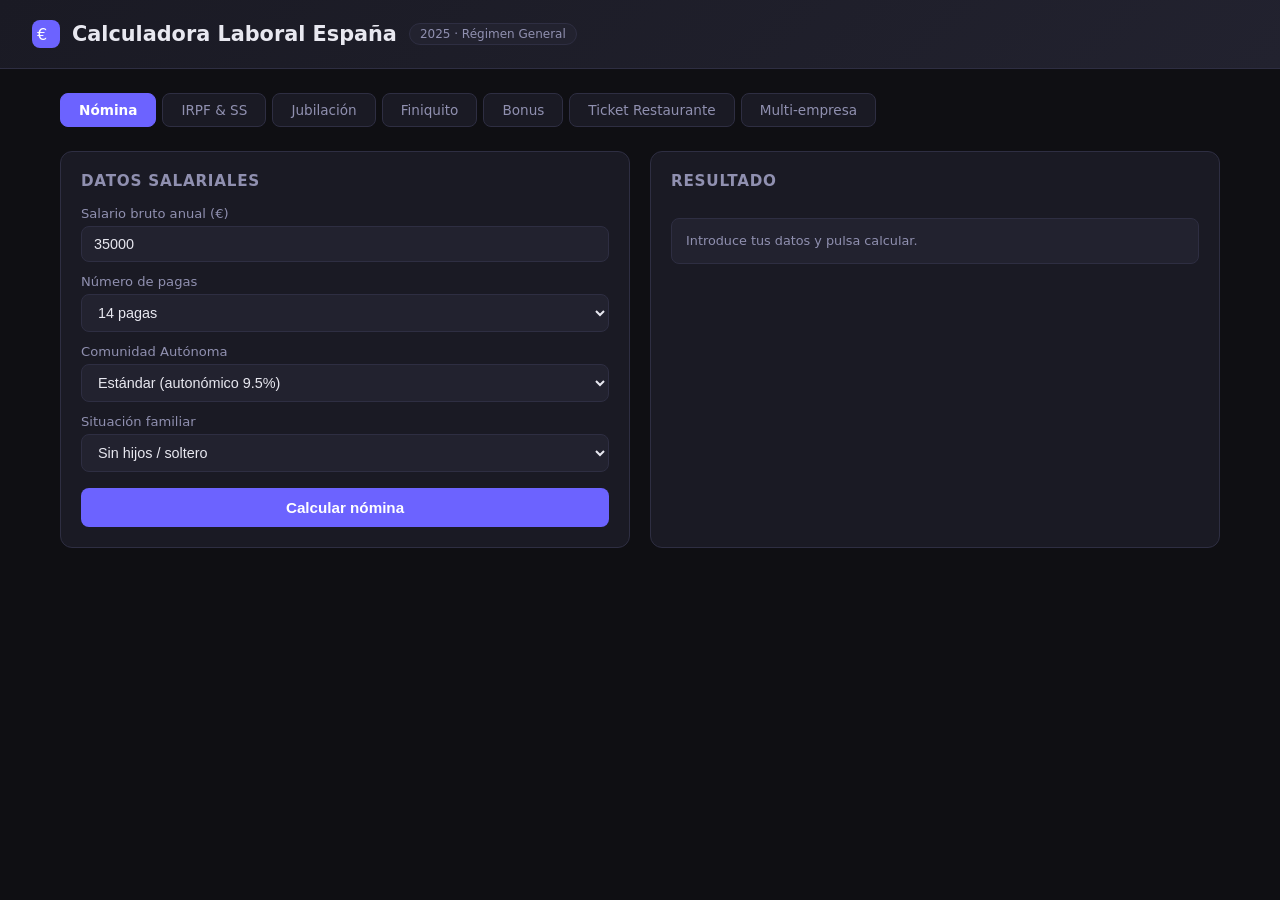
==== index.html @ 5cce4228 "Rename salaryCalculator.html to index.html" ====
<!DOCTYPE html>
<html lang="es">
<head>
<meta charset="UTF-8">
<meta name="viewport" content="width=device-width, initial-scale=1.0">
<title>Calculadora Laboral España 2025</title>
<style>
  :root {
    --bg: #0f0f13;
    --surface: #1a1a24;
    --surface2: #22222f;
    --border: #2e2e42;
    --accent: #6c63ff;
    --accent2: #ff6584;
    --accent3: #43e97b;
    --text: #e8e8f0;
    --text2: #9090b0;
    --radius: 12px;
  }
  * { box-sizing: border-box; margin: 0; padding: 0; }
  body { background: var(--bg); color: var(--text); font-family: 'Segoe UI', system-ui, sans-serif; min-height: 100vh; }
  header { background: linear-gradient(135deg, #1a1a24 0%, #22222f 100%); border-bottom: 1px solid var(--border); padding: 20px 32px; display: flex; align-items: center; gap: 12px; }
  header h1 { font-size: 1.3rem; font-weight: 700; color: var(--text); }
  header span { font-size: 0.75rem; color: var(--text2); background: var(--surface2); border: 1px solid var(--border); padding: 3px 10px; border-radius: 20px; }
  .container { max-width: 1200px; margin: 0 auto; padding: 24px 20px; }
  .tabs { display: flex; gap: 6px; flex-wrap: wrap; margin-bottom: 24px; }
  .tab { padding: 8px 18px; border-radius: 8px; border: 1px solid var(--border); background: var(--surface); color: var(--text2); cursor: pointer; font-size: 0.85rem; transition: all 0.2s; }
  .tab:hover { border-color: var(--accent); color: var(--text); }
  .tab.active { background: var(--accent); border-color: var(--accent); color: #fff; font-weight: 600; }
  .panel { display: none; }
  .panel.active { display: block; }
  .grid { display: grid; grid-template-columns: 1fr 1fr; gap: 20px; }
  @media(max-width:700px) { .grid { grid-template-columns: 1fr; } }
  .card { background: var(--surface); border: 1px solid var(--border); border-radius: var(--radius); padding: 20px; }
  .card h2 { font-size: 0.95rem; font-weight: 600; color: var(--text2); margin-bottom: 16px; text-transform: uppercase; letter-spacing: .05em; }
  label { display: block; font-size: 0.82rem; color: var(--text2); margin-bottom: 5px; margin-top: 12px; }
  label:first-of-type { margin-top: 0; }
  input, select { width: 100%; background: var(--surface2); border: 1px solid var(--border); border-radius: 8px; color: var(--text); padding: 9px 12px; font-size: 0.9rem; outline: none; transition: border-color 0.2s; }
  input:focus, select:focus { border-color: var(--accent); }
  .btn { width: 100%; margin-top: 16px; padding: 11px; background: var(--accent); border: none; border-radius: 8px; color: #fff; font-size: 0.95rem; font-weight: 600; cursor: pointer; transition: opacity 0.2s; }
  .btn:hover { opacity: 0.85; }
  .results { margin-top: 0; display: flex; flex-direction: column; gap: 10px; }
  .result-row { display: flex; justify-content: space-between; align-items: center; padding: 10px 14px; background: var(--surface2); border-radius: 8px; border-left: 3px solid var(--accent); }
  .result-row.green { border-left-color: var(--accent3); }
  .result-row.red { border-left-color: var(--accent2); }
  .result-row span:first-child { font-size: 0.82rem; color: var(--text2); }
  .result-row span:last-child { font-size: 1rem; font-weight: 700; color: var(--text); }
  .result-row.big span:last-child { font-size: 1.2rem; color: var(--accent3); }
  .info-box { background: var(--surface2); border: 1px solid var(--border); border-radius: 8px; padding: 12px 14px; font-size: 0.8rem; color: var(--text2); margin-top: 12px; line-height: 1.6; }
  .info-box b { color: var(--accent); }
  .tramos-table { width: 100%; border-collapse: collapse; font-size: 0.8rem; margin-top: 8px; }
  .tramos-table th { background: var(--surface2); color: var(--text2); padding: 6px 10px; text-align: left; border-bottom: 1px solid var(--border); }
  .tramos-table td { padding: 6px 10px; border-bottom: 1px solid var(--border); color: var(--text); }
  .badge { display: inline-block; padding: 2px 8px; border-radius: 20px; font-size: 0.72rem; font-weight: 700; }
  .badge-green { background: rgba(67,233,123,0.15); color: var(--accent3); }
  .badge-red { background: rgba(255,101,132,0.15); color: var(--accent2); }
  .badge-blue { background: rgba(108,99,255,0.15); color: var(--accent); }
  hr { border: none; border-top: 1px solid var(--border); margin: 12px 0; }
  .full-width { grid-column: 1 / -1; }
</style>
</head>
<body>
<header>
  <svg width="28" height="28" viewBox="0 0 28 28" fill="none"><rect width="28" height="28" rx="8" fill="#6c63ff"/><text x="5" y="20" font-size="16" fill="white">€</text></svg>
  <h1>Calculadora Laboral España</h1>
  <span>2025 · Régimen General</span>
</header>
<div class="container">
  <div class="tabs">
    <div class="tab active" onclick="switchTab('nomina')">Nómina</div>
    <div class="tab" onclick="switchTab('irpf')">IRPF & SS</div>
    <div class="tab" onclick="switchTab('jubilacion')">Jubilación</div>
    <div class="tab" onclick="switchTab('finiquito')">Finiquito</div>
    <div class="tab" onclick="switchTab('bonus')">Bonus</div>
    <div class="tab" onclick="switchTab('ticket')">Ticket Restaurante</div>
    <div class="tab" onclick="switchTab('multiempresa')">Multi-empresa</div>
  </div>

  <!-- NÓMINA -->
  <div class="panel active" id="panel-nomina">
    <div class="grid">
      <div class="card">
        <h2>Datos salariales</h2>
        <label>Salario bruto anual (€)</label>
        <input type="number" id="n-bruto" value="35000" placeholder="35000">
        <label>Número de pagas</label>
        <select id="n-pagas">
          <option value="12">12 pagas</option>
          <option value="14" selected>14 pagas</option>
        </select>
        <label>Comunidad Autónoma</label>
        <select id="n-ccaa">
          <option value="0.095">Estándar (autonómico 9.5%)</option>
          <option value="0.095">Cataluña</option>
          <option value="0.095">Madrid</option>
          <option value="0.095">Galicia</option>
        </select>
        <label>Situación familiar</label>
        <select id="n-familia">
          <option value="0">Sin hijos / soltero</option>
          <option value="1">1 hijo</option>
          <option value="2">2 hijos</option>
          <option value="3">3+ hijos</option>
        </select>
        <button class="btn" onclick="calcNomina()">Calcular nómina</button>
      </div>
      <div class="card">
        <h2>Resultado</h2>
        <div class="results" id="nomina-results">
          <div class="info-box">Introduce tus datos y pulsa calcular.</div>
        </div>
      </div>
    </div>
  </div>

  <!-- IRPF & SS -->
  <div class="panel" id="panel-irpf">
    <div class="grid">
      <div class="card">
        <h2>Tramos IRPF 2025</h2>
        <div class="info-box" style="margin-top:0">Tipo estatal + autonómico general. Los tipos autonómicos pueden variar.</div>
        <table class="tramos-table">
          <thead><tr><th>Base liquidable</th><th>Estatal</th><th>Total</th></tr></thead>
          <tbody>
            <tr><td>0 – 12.450 €</td><td>9,5%</td><td><span class="badge badge-green">19%</span></td></tr>
            <tr><td>12.450 – 20.200 €</td><td>12%</td><td><span class="badge badge-green">24%</span></td></tr>
            <tr><td>20.200 – 35.200 €</td><td>15%</td><td><span class="badge badge-blue">30%</span></td></tr>
            <tr><td>35.200 – 60.000 €</td><td>18,5%</td><td><span class="badge badge-blue">37%</span></td></tr>
            <tr><td>60.000 – 300.000 €</td><td>22,5%</td><td><span class="badge badge-red">45%</span></td></tr>
            <tr><td>Más de 300.000 €</td><td>24,5%</td><td><span class="badge badge-red">47%</span></td></tr>
          </tbody>
        </table>
        <hr>
        <h2 style="margin-top:4px">Cotizaciones trabajador 2025</h2>
        <table class="tramos-table">
          <thead><tr><th>Concepto</th><th>% trabajador</th></tr></thead>
          <tbody>
            <tr><td>Contingencias comunes</td><td>4,70%</td></tr>
            <tr><td>Desempleo</td><td>1,55%</td></tr>
            <tr><td>Formación profesional</td><td>0,10%</td></tr>
            <tr><td>Mecanismo equidad</td><td>0,13%</td></tr>
            <tr><td><b>Total</b></td><td><b>6,48%</b></td></tr>
          </tbody>
        </table>
      </div>
      <div class="card">
        <h2>Calculadora IRPF rápida</h2>
        <label>Salario bruto anual (€)</label>
        <input type="number" id="irpf-bruto" value="40000">
        <label>Mínimo personal (€) — estándar 5.550€</label>
        <input type="number" id="irpf-minimo" value="5550">
        <button class="btn" onclick="calcIRPF()">Calcular retención estimada</button>
        <div class="results" id="irpf-results" style="margin-top:16px">
          <div class="info-box">El cálculo es aproximado. El tipo exacto depende de tu situación personal y autonómica.</div>
        </div>
      </div>
    </div>
  </div>

  <!-- JUBILACIÓN -->
  <div class="panel" id="panel-jubilacion">
    <div class="grid">
      <div class="card">
        <h2>Estimación pensión jubilación</h2>
        <div class="info-box" style="margin-top:0; margin-bottom:12px">Estimación orientativa basada en cotización al Régimen General. La pensión real depende de lagunas, coeficientes, etc.</div>
        <label>Edad actual</label>
        <input type="number" id="j-edad" value="28" min="16" max="65">
        <label>Salario bruto anual actual (€)</label>
        <input type="number" id="j-bruto" value="35000">
        <label>Años cotizados hasta hoy</label>
        <input type="number" id="j-cotizados" value="5" min="0">
        <label>Crecimiento salarial anual estimado (%)</label>
        <input type="number" id="j-crecimiento" value="2" step="0.5">
        <label>Edad de jubilación</label>
        <select id="j-edad-jub">
          <option value="65">65 años</option>
          <option value="66">66 años</option>
          <option value="67" selected>67 años (ordinaria 2027+)</option>
        </select>
        <button class="btn" onclick="calcJubilacion()">Estimar pensión</button>
      </div>
      <div class="card">
        <h2>Resultado estimado</h2>
        <div class="results" id="jub-results">
          <div class="info-box">Introduce tus datos y pulsa calcular.</div>
        </div>
      </div>
    </div>
  </div>

  <!-- FINIQUITO -->
  <div class="panel" id="panel-finiquito">
    <div class="grid">
      <div class="card">
        <h2>Calculadora de finiquito</h2>
        <label>Salario bruto mensual (€)</label>
        <input type="number" id="f-mensual" value="2500">
        <label>Días trabajados del mes actual (sin cobrar)</label>
        <input type="number" id="f-dias" value="15" min="0" max="31">
        <label>Días de vacaciones no disfrutadas</label>
        <input type="number" id="f-vacaciones" value="5" min="0">
        <label>Pagas extra anuales</label>
        <select id="f-pagas">
          <option value="2" selected>2 pagas extra</option>
          <option value="1">1 paga extra</option>
          <option value="0">0 (prorrateadas)</option>
        </select>
        <label>Meses trabajados del año actual</label>
        <input type="number" id="f-meses" value="4" min="0" max="12">
        <label>Tipo de baja</label>
        <select id="f-tipo">
          <option value="0">Baja voluntaria</option>
          <option value="12">Fin de contrato temporal (12 días/año)</option>
          <option value="20">Despido objetivo (20 días/año)</option>
          <option value="33">Despido improcedente (33 días/año)</option>
          <option value="45">Despido improcedente pre-2012 (45 días/año)</option>
        </select>
        <label>Años trabajados en la empresa</label>
        <input type="number" id="f-anios" value="3" min="0">
        <label>% IRPF aplicable</label>
        <input type="number" id="f-irpf" value="20" step="0.5">
        <button class="btn" onclick="calcFiniquito()">Calcular finiquito</button>
      </div>
      <div class="card">
        <h2>Desglose finiquito</h2>
        <div class="results" id="fin-results">
          <div class="info-box">Introduce tus datos y pulsa calcular.</div>
        </div>
      </div>
    </div>
  </div>

  <!-- BONUS -->
  <div class="panel" id="panel-bonus">
    <div class="grid">
      <div class="card">
        <h2>Cálculo de bonus</h2>
        <label>Salario bruto anual (€)</label>
        <input type="number" id="b-bruto" value="35000">
        <label>% de bonus sobre salario bruto</label>
        <input type="number" id="b-pct" value="10" step="0.5">
        <label>% de consecución del objetivo (0-150%)</label>
        <input type="number" id="b-consecucion" value="100" min="0" max="200">
        <label>% IRPF de retención</label>
        <input type="number" id="b-irpf" value="20" step="0.5">
        <label>¿Se suma al salario para calcular IRPF?</label>
        <select id="b-acumulado">
          <option value="yes" selected>Sí (cálculo acumulado anual)</option>
          <option value="no">No (retención fija indicada)</option>
        </select>
        <button class="btn" onclick="calcBonus()">Calcular bonus</button>
      </div>
      <div class="card">
        <h2>Resultado bonus</h2>
        <div class="results" id="bonus-results">
          <div class="info-box">Introduce tus datos y pulsa calcular.</div>
        </div>
      </div>
    </div>
  </div>

  <!-- TICKET RESTAURANTE -->
  <div class="panel" id="panel-ticket">
    <div class="grid">
      <div class="card">
        <h2>Beneficio fiscal Ticket Restaurante</h2>
        <div class="info-box" style="margin-top:0; margin-bottom:12px">Exento de IRPF hasta <b>11 €/día</b> (días laborables). No cotiza a SS.</div>
        <label>Días laborables al mes</label>
        <input type="number" id="t-dias" value="22" min="1" max="23">
        <label>Importe ticket por día (€) — máx. 11 €</label>
        <input type="number" id="t-importe" value="9" step="0.5" min="1" max="11">
        <label>Salario bruto anual (€)</label>
        <input type="number" id="t-bruto" value="35000">
        <label>% IRPF marginal estimado</label>
        <input type="number" id="t-irpf" value="30" step="0.5">
        <button class="btn" onclick="calcTicket()">Calcular ahorro fiscal</button>
      </div>
      <div class="card">
        <h2>Ahorro fiscal estimado</h2>
        <div class="results" id="ticket-results">
          <div class="info-box">Introduce tus datos y pulsa calcular.</div>
        </div>
      </div>
    </div>
  </div>

  <!-- MULTI-EMPRESA -->
  <div class="panel" id="panel-multiempresa">
    <div class="grid">
      <div class="card">
        <h2>IRPF Multi-empresa</h2>
        <div class="info-box" style="margin-top:0; margin-bottom:12px">Si has trabajado en varias empresas el mismo año, calcula el % de retención que debes solicitar para <b>no tener que pagar ni devolverte en la declaración</b>.</div>
        <div id="empresas-container">
          <div class="empresa-bloque" id="empresa-0">
            <label>Empresa 1 — Bruto percibido (€)</label>
            <input type="number" class="emp-bruto" placeholder="20000" value="20000">
            <label>IRPF retenido por esa empresa (%)</label>
            <input type="number" class="emp-irpf" placeholder="15" value="15">
          </div>
          <div class="empresa-bloque" id="empresa-1">
            <label>Empresa 2 — Bruto percibido (€)</label>
            <input type="number" class="emp-bruto" placeholder="18000" value="18000">
            <label>IRPF retenido por esa empresa (%)</label>
            <input type="number" class="emp-irpf" placeholder="12" value="12">
          </div>
        </div>
        <button class="btn" style="background:var(--surface2); color: var(--text); border: 1px solid var(--border); margin-top:10px" onclick="addEmpresa()">+ Añadir empresa</button>
        <label style="margin-top:12px">Mínimo personal (€)</label>
        <input type="number" id="me-minimo" value="5550">
        <button class="btn" onclick="calcMultiEmpresa()">Calcular % IRPF óptimo</button>
      </div>
      <div class="card">
        <h2>Resultado</h2>
        <div class="results" id="me-results">
          <div class="info-box">Introduce los datos de cada empresa y pulsa calcular.</div>
        </div>
      </div>
    </div>
  </div>
</div>

<script>
// ---- TRAMOS IRPF 2025 ----
const TRAMOS = [
  { hasta: 12450, tipo: 0.19 },
  { hasta: 20200, tipo: 0.24 },
  { hasta: 35200, tipo: 0.30 },
  { hasta: 60000, tipo: 0.37 },
  { hasta: 300000, tipo: 0.45 },
  { hasta: Infinity, tipo: 0.47 }
];

function calcIRPFCuota(base) {
  let cuota = 0, prev = 0;
  for (const t of TRAMOS) {
    if (base <= prev) break;
    const tramo = Math.min(base, t.hasta) - prev;
    cuota += tramo * t.tipo;
    prev = t.hasta;
  }
  return cuota;
}

function tipoMarginal(base) {
  for (const t of TRAMOS) { if (base <= t.hasta) return t.tipo; }
  return 0.47;
}

function fmt(n) { return n.toLocaleString('es-ES', { minimumFractionDigits: 2, maximumFractionDigits: 2 }) + ' €'; }
function fmtPct(n) { return (n * 100).toFixed(2) + '%'; }

function row(label, value, cls = '') {
  return `<div class="result-row ${cls}"><span>${label}</span><span>${value}</span></div>`;
}

function switchTab(id) {
  document.querySelectorAll('.tab').forEach(t => t.classList.remove('active'));
  document.querySelectorAll('.panel').forEach(p => p.classList.remove('active'));
  event.target.classList.add('active');
  document.getElementById('panel-' + id).classList.add('active');
}

// ---- NÓMINA ----
function calcNomina() {
  const brutoAnual = parseFloat(document.getElementById('n-bruto').value);
  const pagas = parseInt(document.getElementById('n-pagas').value);
  // SS trabajador: 6.48%
  const SS_PCT = 0.0648;
  const ssAnual = brutoAnual * SS_PCT;
  const minPersonal = 5550;
  const baseIRPF = brutoAnual - ssAnual - minPersonal;
  const cuotaIRPF = baseIRPF > 0 ? calcIRPFCuota(baseIRPF) : 0;
  const pctIRPF = brutoAnual > 0 ? cuotaIRPF / brutoAnual : 0;
  const netoAnual = brutoAnual - ssAnual - cuotaIRPF;
  const brutoPaga = brutoAnual / pagas;
  const netoPaga = netoAnual / pagas;

  document.getElementById('nomina-results').innerHTML =
    row('Bruto anual', fmt(brutoAnual)) +
    row('Bruto mensual (' + pagas + ' pagas)', fmt(brutoPaga)) +
    row('Cotización SS trabajador/año', fmt(ssAnual), 'red') +
    row('IRPF retenido/año', fmt(cuotaIRPF), 'red') +
    row('% IRPF efectivo', fmtPct(pctIRPF), 'red') +
    row('Neto anual', fmt(netoAnual), 'green') +
    row('Neto mensual', fmt(netoPaga), 'big');
}

// ---- IRPF ----
function calcIRPF() {
  const bruto = parseFloat(document.getElementById('irpf-bruto').value);
  const minimo = parseFloat(document.getElementById('irpf-minimo').value);
  const SS_PCT = 0.0648;
  const ss = bruto * SS_PCT;
  const base = Math.max(0, bruto - ss - minimo);
  const cuota = calcIRPFCuota(base);
  const pct = bruto > 0 ? cuota / bruto : 0;
  const marginal = tipoMarginal(base);
  document.getElementById('irpf-results').innerHTML =
    row('Base liquidable aprox.', fmt(base)) +
    row('Cuota IRPF anual', fmt(cuota), 'red') +
    row('% retención efectivo', fmtPct(pct), 'red') +
    row('Tipo marginal', fmtPct(marginal));
}

// ---- JUBILACIÓN ----
function calcJubilacion() {
  const edadActual = parseInt(document.getElementById('j-edad').value);
  const bruto = parseFloat(document.getElementById('j-bruto').value);
  const cotizadosHoy = parseInt(document.getElementById('j-cotizados').value);
  const crecimiento = parseFloat(document.getElementById('j-crecimiento').value) / 100;
  const edadJub = parseInt(document.getElementById('j-edad-jub').value);
  const aniosFaltantes = edadJub - edadActual;
  // Calcular base media reguladora (últimos 25 años)
  let totalBases = 0;
  for (let i = 0; i < aniosFaltantes; i++) {
    totalBases += bruto * Math.pow(1 + crecimiento, i);
  }
  const aniosTotalesCotizados = cotizadosHoy + aniosFaltantes;
  // % pensión según años cotizados (2025+): 0.19%/mes primeros 15 años → hasta 50%, luego 0.18%/mes
  let pctPension = 0;
  const meses = aniosTotalesCotizados * 12;
  if (meses <= 180) { pctPension = (meses / 180) * 0.5; }
  else { pctPension = 0.5 + ((meses - 180) * 0.0019); }
  pctPension = Math.min(pctPension, 1.0);
  // Base reguladora: media de los últimos 25 años
  const salarioFinal = bruto * Math.pow(1 + crecimiento, aniosFaltantes);
  const baseReguladora = salarioFinal * 0.9; // aprox. (nómina / 14 pagas → base)
  const pensionMensualBruta = baseReguladora * pctPension / 12;
  // Pensión máxima 2025: ~3.267€/mes
  const pensionMax = 3267;
  const pensionFinal = Math.min(pensionMensualBruta, pensionMax);

  document.getElementById('jub-results').innerHTML =
    row('Años restantes para jubilarte', aniosFaltantes + ' años') +
    row('Total años cotizados estimados', aniosTotalesCotizados + ' años') +
    row('Salario bruto estimado en jubilación', fmt(salarioFinal)) +
    row('% pensión aplicado', fmtPct(pctPension)) +
    row('Base reguladora aprox.', fmt(baseReguladora)) +
    row('Pensión mensual bruta estimada', fmt(pensionFinal), 'big') +
    `<div class="info-box">⚠️ Estimación orientativa. El cálculo real incluye lagunas de cotización, actualización de bases, coeficientes reductores y la normativa vigente en el momento de jubilarte.</div>`;
}

// ---- FINIQUITO ----
function calcFiniquito() {
  const mensual = parseFloat(document.getElementById('f-mensual').value);
  const diasTrab = parseInt(document.getElementById('f-dias').value);
  const vacaciones = parseInt(document.getElementById('f-vacaciones').value);
  const pagas = parseInt(document.getElementById('f-pagas').value);
  const meses = parseInt(document.getElementById('f-meses').value);
  const diasIndem = parseInt(document.getElementById('f-tipo').value);
  const anios = parseInt(document.getElementById('f-anios').value);
  const irpfPct = parseFloat(document.getElementById('f-irpf').value) / 100;

  const salarioDiario = mensual / 30;
  const salarioPendiente = salarioDiario * diasTrab;
  const vacacionesPendientes = salarioDiario * vacaciones;
  const pagasExtra = (mensual * pagas) / 12 * meses; // prorrata pagas extra
  const indemnizacion = diasIndem > 0 ? salarioDiario * diasIndem * anios : 0;
  const totalBruto = salarioPendiente + vacacionesPendientes + pagasExtra + indemnizacion;
  // Indemnización por despido improcedente está exenta de IRPF hasta cierto límite
  const baseIRPF = totalBruto - (diasIndem >= 20 ? indemnizacion : 0);
  const irpfTotal = baseIRPF * irpfPct;
  const ss = (salarioPendiente + vacacionesPendientes + pagasExtra) * 0.0648;
  const totalNeto = totalBruto - irpfTotal - ss;

  document.getElementById('fin-results').innerHTML =
    row('Salario días pendientes', fmt(salarioPendiente)) +
    row('Vacaciones no disfrutadas', fmt(vacacionesPendientes)) +
    row('Prorrata pagas extra', fmt(pagasExtra)) +
    row('Indemnización', fmt(indemnizacion), diasIndem > 0 ? 'green' : '') +
    row('Total bruto finiquito', fmt(totalBruto)) +
    row('IRPF retenido', fmt(irpfTotal), 'red') +
    row('Cotización SS', fmt(ss), 'red') +
    row('Total neto a cobrar', fmt(totalNeto), 'big') +
    `<div class="info-box">💡 La indemnización por despido improcedente está <b>exenta de IRPF</b> hasta el límite legal (33 días/año, máx. 24 mensualidades). Se ha descontado de la base de IRPF si aplica.</div>`;
}

// ---- BONUS ----
function calcBonus() {
  const bruto = parseFloat(document.getElementById('b-bruto').value);
  const pct = parseFloat(document.getElementById('b-pct').value) / 100;
  const consecucion = parseFloat(document.getElementById('b-consecucion').value) / 100;
  const irpfPct = parseFloat(document.getElementById('b-irpf').value) / 100;
  const acumulado = document.getElementById('b-acumulado').value === 'yes';

  const bonusBruto = bruto * pct * consecucion;
  let irpfAplicado = irpfPct;
  if (acumulado) {
    // Calcular tipo marginal sobre la suma
    const baseConBonus = bruto + bonusBruto;
    const ss = bruto * 0.0648;
    const ssBonus = bonusBruto * 0.0648;
    const base = Math.max(0, baseConBonus - ss - ssBonus - 5550);
    const cuotaTotal = calcIRPFCuota(base);
    const cuotaSinBonus = calcIRPFCuota(Math.max(0, bruto - ss - 5550));
    irpfAplicado = bonusBruto > 0 ? (cuotaTotal - cuotaSinBonus) / bonusBruto : 0;
  }
  const ssBonus = bonusBruto * 0.0648;
  const irpfBonus = bonusBruto * irpfAplicado;
  const bonusNeto = bonusBruto - irpfBonus - ssBonus;

  document.getElementById('bonus-results').innerHTML =
    row('Bonus bruto objetivo', fmt(bruto * pct)) +
    row('% consecución aplicado', (consecucion * 100).toFixed(0) + '%') +
    row('Bonus bruto real', fmt(bonusBruto)) +
    row('SS trabajador sobre bonus', fmt(ssBonus), 'red') +
    row('IRPF sobre bonus', fmt(irpfBonus) + ' (' + fmtPct(irpfAplicado) + ')', 'red') +
    row('Bonus neto a cobrar', fmt(bonusNeto), 'big');
}

// ---- TICKET RESTAURANTE ----
function calcTicket() {
  const dias = parseInt(document.getElementById('t-dias').value);
  const importe = Math.min(parseFloat(document.getElementById('t-importe').value), 11);
  const bruto = parseFloat(document.getElementById('t-bruto').value);
  const irpfMarginal = parseFloat(document.getElementById('t-irpf').value) / 100;

  const ticketMensual = dias * importe;
  const ticketAnual = ticketMensual * 11; // ~11 meses laborables
  // Ahorro IRPF: lo que recibes en ticket no tributa → ahorro = ticket * tipo marginal
  const ahorroIRPFAnual = ticketAnual * irpfMarginal;
  // Ahorro SS: no cotiza por ello
  const ahorroSSAnual = ticketAnual * 0.0648;
  const ahorroTotalAnual = ahorroIRPFAnual + ahorroSSAnual;
  const salarioEquivalente = bruto + ticketAnual; // poder adquisitivo real

  document.getElementById('ticket-results').innerHTML =
    row('Ticket/día (máx. 11€ exento)', fmt(importe)) +
    row('Ticket mensual', fmt(ticketMensual)) +
    row('Ticket anual estimado (11 meses)', fmt(ticketAnual), 'green') +
    row('Ahorro IRPF anual', fmt(ahorroIRPFAnual), 'green') +
    row('Ahorro SS anual', fmt(ahorroSSAnual), 'green') +
    row('Ahorro fiscal total anual', fmt(ahorroTotalAnual), 'big') +
    row('Salario real equivalente', fmt(salarioEquivalente)) +
    `<div class="info-box">💡 El ticket restaurante está <b>exento de IRPF y SS</b> hasta 11€/día laborable. En la práctica equivale a recibir ese importe como salario bruto pero sin tributar.</div>`;
}

// ---- MULTI-EMPRESA ----
let numEmpresas = 2;
function addEmpresa() {
  numEmpresas++;
  const container = document.getElementById('empresas-container');
  const div = document.createElement('div');
  div.className = 'empresa-bloque';
  div.innerHTML = `
    <label>Empresa ${numEmpresas} — Bruto percibido (€)</label>
    <input type="number" class="emp-bruto" placeholder="10000">
    <label>IRPF retenido por esa empresa (%)</label>
    <input type="number" class="emp-irpf" placeholder="10">
  `;
  container.appendChild(div);
}

function calcMultiEmpresa() {
  const brutos = Array.from(document.querySelectorAll('.emp-bruto')).map(e => parseFloat(e.value) || 0);
  const irpfs = Array.from(document.querySelectorAll('.emp-irpf')).map(e => parseFloat(e.value) / 100 || 0);
  const minimo = parseFloat(document.getElementById('me-minimo').value);

  const brutoTotal = brutos.reduce((a, b) => a + b, 0);
  const irpfYaRetenido = brutos.reduce((sum, b, i) => sum + b * irpfs[i], 0);
  const ss = brutoTotal * 0.0648;
  const base = Math.max(0, brutoTotal - ss - minimo);
  const cuotaDebida = calcIRPFCuota(base);
  const diferencia = cuotaDebida - irpfYaRetenido;
  const pctOptimo = brutoTotal > 0 ? cuotaDebida / brutoTotal : 0;

  let estado = '';
  if (Math.abs(diferencia) < 50) {
    estado = `<div class="result-row green"><span>Estado</span><span>✅ Saldrás a 0 (±50€)</span></div>`;
  } else if (diferencia > 0) {
    estado = `<div class="result-row red"><span>Estado</span><span>⚠️ Saldrás a PAGAR ${fmt(diferencia)}</span></div>`;
  } else {
    estado = `<div class="result-row green"><span>Estado</span><span>💰 Te devolverán ${fmt(Math.abs(diferencia))}</span></div>`;
  }

  document.getElementById('me-results').innerHTML =
    row('Bruto total percibido', fmt(brutoTotal)) +
    row('IRPF ya retenido (suma empresas)', fmt(irpfYaRetenido)) +
    row('IRPF que debería retener Hacienda', fmt(cuotaDebida)) +
    row('Diferencia (+ = pagas / - = devuelven)', fmt(diferencia), diferencia > 0 ? 'red' : 'green') +
    estado +
    row('% retención correcto sobre total', fmtPct(pctOptimo)) +
    `<div class="info-box">💡 Para salir a 0: solicita a tu empresa principal que aplique el <b>${fmtPct(pctOptimo)} de IRPF</b> sobre tu salario, comunicándole los ingresos de otras empresas en el modelo 145.</div>`;
}
</script>
</body>
</html>
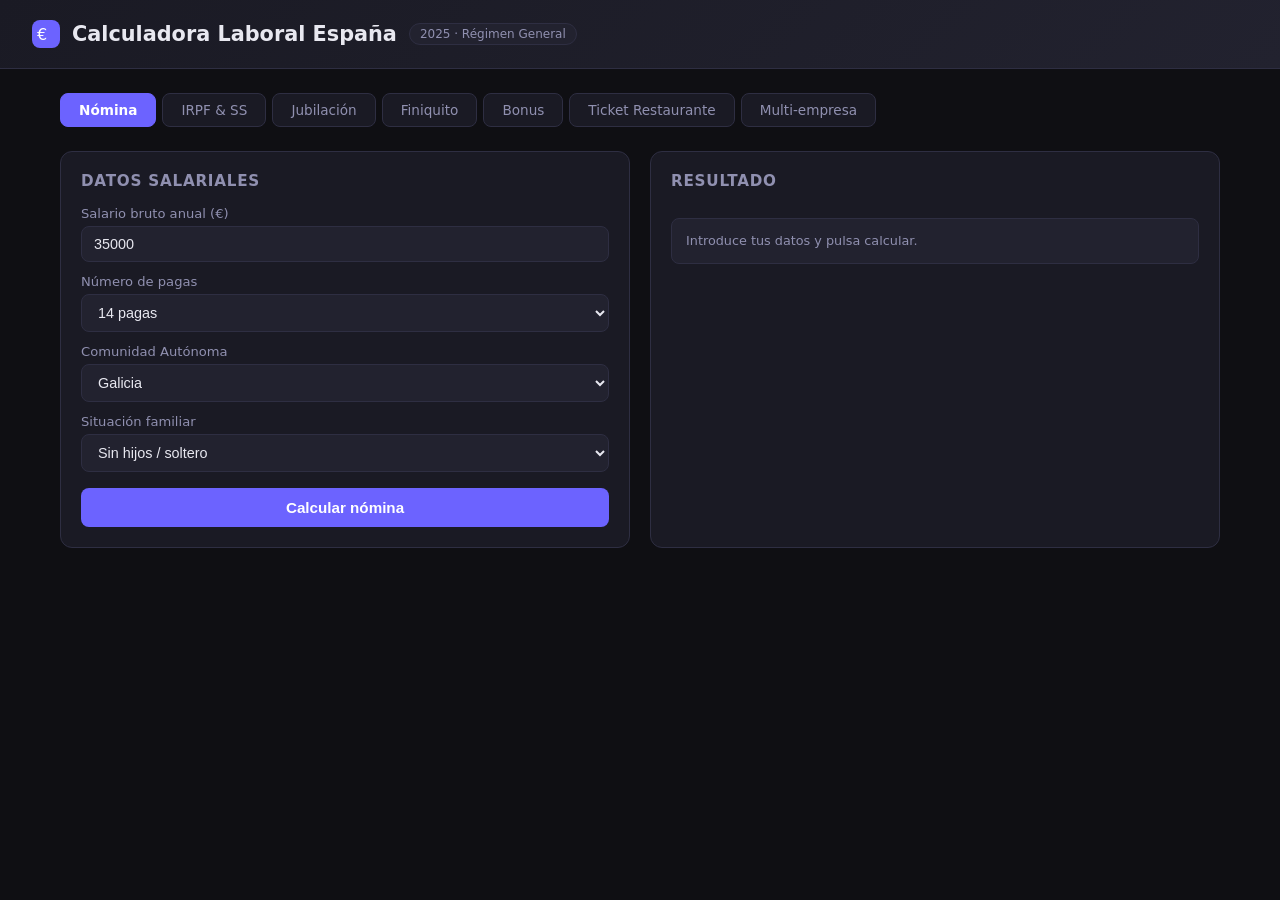
==== commit bd192506: "Update index.html" ====
--- a/index.html
+++ b/index.html
@@ -1,6 +1,7 @@
 <!DOCTYPE html>
 <html lang="es">
 <head>
+<link rel="icon" href="data:image/svg+xml,<svg xmlns='http://www.w3.org/2000/svg' viewBox='0 0 100 100'><text y='.9em' font-size='90'>💶</text></svg>">
 <meta charset="UTF-8">
 <meta name="viewport" content="width=device-width, initial-scale=1.0">
 <title>Calculadora Laboral España 2025</title>
@@ -90,10 +91,23 @@
         </select>
         <label>Comunidad Autónoma</label>
         <select id="n-ccaa">
-          <option value="0.095">Estándar (autonómico 9.5%)</option>
-          <option value="0.095">Cataluña</option>
-          <option value="0.095">Madrid</option>
-          <option value="0.095">Galicia</option>
+  <option value="andalucia">Andalucía</option>
+  <option value="aragon">Aragón</option>
+  <option value="asturias">Asturias</option>
+  <option value="baleares">Islas Baleares</option>
+  <option value="canarias">Canarias</option>
+  <option value="cantabria">Cantabria</option>
+  <option value="castilla_la_mancha">Castilla-La Mancha</option>
+  <option value="castilla_leon">Castilla y León</option>
+  <option value="cataluna">Cataluña</option>
+  <option value="extremadura">Extremadura</option>
+  <option value="galicia" selected>Galicia</option>
+  <option value="madrid">Madrid</option>
+  <option value="murcia">Murcia</option>
+  <option value="navarra">Navarra (régimen foral)</option>
+  <option value="pais_vasco">País Vasco (régimen foral)</option>
+  <option value="la_rioja">La Rioja</option>
+  <option value="valencia">Comunidad Valenciana</option>
         </select>
         <label>Situación familiar</label>
         <select id="n-familia">
